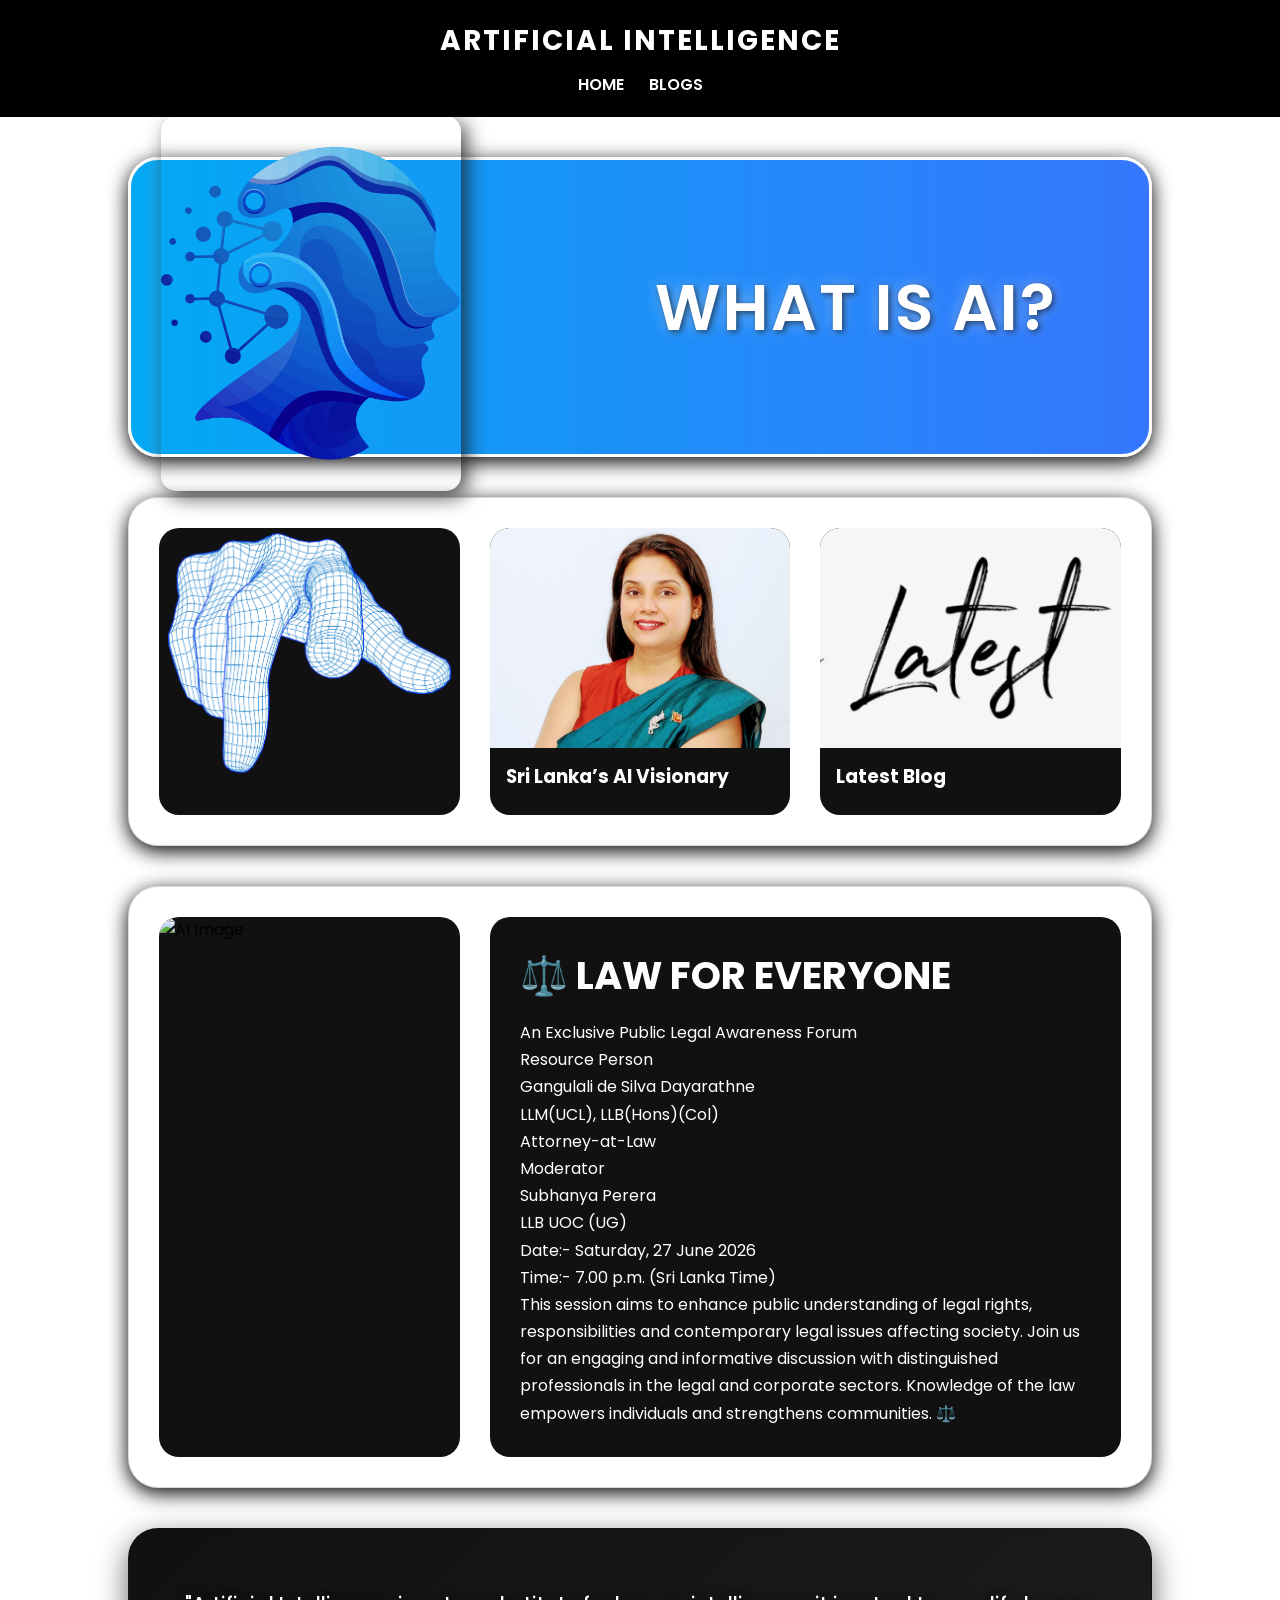
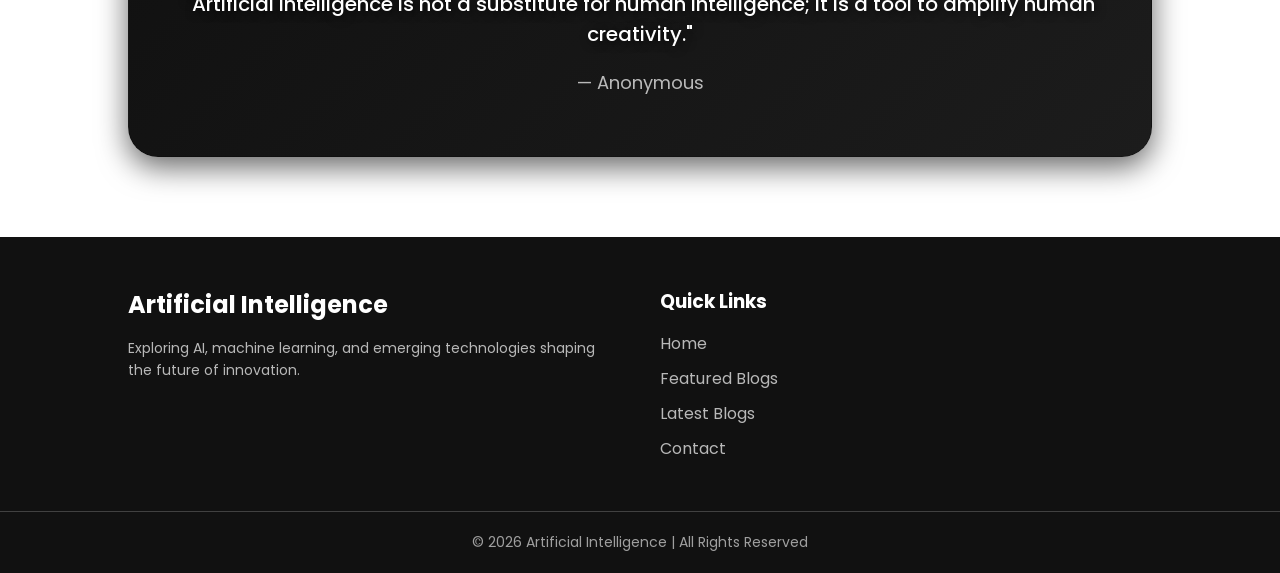
==== index.html @ 9efc9f91 "desc" ====
<!doctype html>
<html>
<head>
    <title>Artificial Intelligence</title>
	<meta name="description" content="Explore the world of Artificial Intelligence, machine learning, and emerging technologies shaping the future of innovation.">
	<meta name="viewport" content="width=device-width, initial-scale=1.0">
	<link rel="icon" type="image/png" href="Assests/favicon.png">
    <link rel="stylesheet" type="text/css" href="style.css">
</head>
<body>
	<header>
		<a href="#" class="title">Artificial Intelligence</a>
		<ul class="navigation">
			<li><a href="index.html" style=" color: #fff;">Home</a></li>
			<li><a href="Pages\Blogs.html" style=" color: #fff;">Blogs</a></li>
		</ul>
	</header>
	

	<div class="container1" >
		<div class="image-box">
            <img src="Assests/ai.png" alt="AI Image">
        </div>
		<div class="hometext">
            <p>What is AI?</p>
        </div>
	</div>

	<div class="container2" >
		<div class="tile1">
            <img src="Assests/blog1.png" alt="Main Blog">
        </div>

        <div class="tile blog-tile">
			<div class="blog-image">
				<a href="Pages/Blogs/AIVISIONARY.html">
				<img src="Pages/Blogs/Assets/PA.png" alt="Featured Blog"></a>
			</div>
			<div class="blog-content">
				<h3>Sri Lanka’s AI Visionary</h3>
				<p>Prof. Anuradhi Hapuarachchi</p>
			</div>
		</div>

		<div class="tile blog-tile">
			<div class="blog-image">
				<a href="Pages/Blogs.html">
				<img src="Assests/latest.png" alt="Featured Blog"></a>
			</div>
			<div class="blog-content">
				<h3>Latest Blog</h3>
				<!--<p>This blog explores ...</p>-->
			</div>
		</div>
	</div>

	<div class="News">
		<div class="image-box">
			<img src="Assests/news/photo_2026-06-10_09-35-35.jpg" alt="AI Image">
		</div>
		<div class="description">
			<h2>⚖️ LAW FOR EVERYONE</h2>
			<p>
				An Exclusive Public Legal Awareness Forum<br>

				Resource Person<br>
				Gangulali de Silva Dayarathne<br>
				LLM(UCL), LLB(Hons)(Col)<br>
				Attorney-at-Law <br>

				Moderator<br>
				Subhanya Perera<br>
				LLB UOC (UG)<br>

				Date:- Saturday, 27 June 2026<br>
				Time:- 7.00 p.m. (Sri Lanka Time)<br>

				This session aims to enhance public understanding of legal rights, responsibilities and contemporary legal issues affecting society.

				Join us for an engaging and informative discussion with distinguished professionals in the legal and corporate sectors.

				Knowledge of the law empowers individuals and strengthens communities. ⚖️
			</p>
		</div>
	</div>

	<div class="container3">
		<div class="quote-box">
			<p class="quote">
				"Artificial Intelligence is not a substitute for human intelligence;
				it is a tool to amplify human creativity."
			</p>
			<span class="author">— Anonymous</span>
		</div>
	</div>
	<footer class="footer">
		<div class="footer-container">
			<!-- Column 1: About -->
			<div class="footer-section">
				<h2 class="footer-title">Artificial Intelligence</h2>
				<p>
					Exploring AI, machine learning, and emerging technologies
					shaping the future of innovation.
				</p>
			</div>
			<!-- Column 2: Quick Links -->
			<div class="footer-section">
				<h3>Quick Links</h3>
				<ul>
					<li><a href="index.html">Home</a></li>
					<li><a href="#">Featured Blogs</a></li>
					<li><a href="#">Latest Blogs</a></li>
					<li><a href="#">Contact</a></li>
				</ul>
			</div>
		</div>
		<div class="footer-bottom">
			© 2026 Artificial Intelligence | All Rights Reserved
		</div>

	</footer>
</body>
</html>
---- style.css ----
@import url('https://fonts.googleapis.com/css?family=Poppins:200,300,400,500,600,700,800,900&display=swap');
*
{
	margin: 0;
	padding: 0;
	box-sizing: border-box;
  	font-family: 'Poppins', sans-serif;
}
body
{
	overflow-x: hidden;
    background-color: white;
}
header 
{
    position: sticky;
    top: 0;
    left: 0;
    width: 100%;
    height: auto;
    padding: 20px 0;
    display: flex;
    flex-direction: column;   /* stack vertically */
    justify-content: center;
    align-items: center;      /* center horizontally */
    text-align: center;
    z-index: 10000;
	background-color: black;
}

header .title
{
	position: relative;
	text-align: center;
	font-size: 28px;
	color: #fff;
	text-decoration: none;
	text-transform: uppercase;
	letter-spacing: 2px;
	font-weight: 700;
	opacity: 0;
	animation: slideLeft 0.5s ease-in-out forwards;
}

.navigation
{
	display: flex;
    gap: 25px;      /* cleaner spacing */
    margin-top: 10px;
}

.navigation li
{
	list-style: none;
}
.navigation li a
{
	text-decoration: none;
	font-size: 16px;
	margin-right: 0px;
	font-weight: 600;
	display: inline-block;
	opacity: 1;
	text-transform: uppercase;
}


.container1{
	width: 80%;
    max-width: 1200px;
    margin: 40px auto 0 auto;
    height: 300px;
    display: flex;
    align-items: center;        /* vertical alignment */
    justify-content: space-between;
    padding: 30px;
	border: 3px solid white;
	box-shadow: 0 5px 20px rgba(0,0,0,1);
	background: linear-gradient(90deg,#03a9f4, #4666FF, #ffffff, #03a9f4);
	background-size: 400%;
    border-radius: 30px;
	animation: animate 10s linear infinite;
}

.container1 .hometext {
    width: 55%;
    color: #ffffff;
}

.container1 .hometext p{
	font-size: clamp(40px, 5vw, 100px);
    font-weight: 600;
    text-align: center;
	text-transform: uppercase;
	letter-spacing: 2px;
	text-shadow: 2px 2px 6px rgba(0,0,0,0.6), 0 0 15px rgba(255,255,255,0.4);
}

.container1 .image-box {
    max-width: 300px;
    height: auto;
    border-radius: 15px;
}

.container1 .image-box img {
    width: clamp(150px, 25vw, 350px);
    height: auto;
    border-radius: 15px;
	box-shadow: 6px 6px 20px rgba(0,0,0,0.7), 0 0 25px rgba(255,255,255,0.2);
}

		
@keyframes animate{
0%{background-position: 0%;}
100%{background-position: 400%;}}


.container2{
	width: 80%;
    max-width: 1200px;
    margin: 40px auto;
    display: grid;
    grid-template-columns: repeat(3, 1fr);  /* 3 equal columns */
    gap: 30px;
    padding: 30px;
	border: 1px solid rgba(0,0,0,0.15);
	border-radius: 30px;
	box-shadow: 0 5px 20px rgba(0,0,0,1);
	
}

/* News tile section using the same 3-tile structure as container2 */
.News{
    width: 80%;
    max-width: 1200px;
    margin: 40px auto;
    display: grid;
    grid-template-columns: repeat(3, 1fr); /* same 3-column structure as container2 */
    gap: 30px;
    padding: 30px;
    border: 1px solid rgba(0,0,0,0.15);
    border-radius: 30px;
    box-shadow: 0 5px 20px rgba(0,0,0,1);
}

/* first tile: image */
.News .image-box{
    grid-column: 1 / 2;
    border-radius: 20px;
    overflow: hidden;
    background: #111;
}

.News .image-box img{
    width: 100%;
    height: 100%;
    min-height: 260px;
    object-fit: cover;
    display: block;
}

/* merged second and third tiles: description */
.News .description{
    grid-column: 2 / 4;
    display: flex;
    flex-direction: column;
    justify-content: center;
    padding: 30px;
    border-radius: 20px;
    background: #111;
    color: #ffffff;
}

.News .description h2{
    font-size: clamp(24px, 3vw, 42px);
    margin-bottom: 15px;
}

.News .description p{
    font-size: 16px;
    line-height: 1.7;
}

.tile1 {
    border-radius: 20px;
    overflow: hidden;
    background: #111;
    color: white;
    text-align: center;
    transition: 0.3s ease;
}

.tile1 img {
    width: 100%;
    height: 250px;
    object-fit: cover;
}

.blog-tile{
  overflow: hidden;
  border-radius: 20px;
  background: #111;
  color: #fff;
  cursor: pointer;
  transition: 0.35s ease;
}

/* image */
.blog-tile .blog-image img{
  width: 100%;
  height: 220px;
  object-fit: cover;
  display: block;
  transition: 0.35s ease;
}

/* content area (title always visible) */
.blog-tile .blog-content{
  padding: 14px 16px;
}

/* details hidden by default */
.blog-tile .blog-content p{
  margin-top: 10px;
  font-size: 14px;
  opacity: 0;
  max-height: 0;
  overflow: hidden;
  transition: 0.35s ease;
}

/* hover reveal */
.blog-tile:hover .blog-content p{
  opacity: 1;
  max-height: 80px; /* adjust for more/less lines */
}

/* optional image zoom */
.blog-tile:hover .blog-image img{
  transform: scale(1.05);
}

.container3 {
    width: 80%;
    max-width: 1200px;
    margin: 40px auto;
    padding: 60px 40px;
    border-radius: 30px;
    border: 1px solid rgba(0,0,0,0.15);
    text-align: center;
	backdrop-filter: blur(10px);
    background: linear-gradient(135deg, #111, #1c1c1c);
    box-shadow: 0 10px 30px rgba(0,0,0,0.6);
}

.quote {
    font-size: clamp(10px, 3vw, 20px);
    font-weight: 500;
    color: white;
    line-height: 1.5;
    text-shadow: 2px 2px 10px rgba(0,0,0,0.7);
}

.author {
    display: block;
    margin-top: 20px;
    font-size: 18px;
    color: rgba(255,255,255,0.7);
}

.footer {
    margin-top: 80px;
    background: #111;
    color: white;
    padding: 50px 0 0 0;
}

.footer-container {
    width: 80%;
    max-width: 1200px;
    margin: auto;
    display: grid;
    grid-template-columns: repeat(2, 1fr);
    gap: 40px;
}

.footer-section h2,
.footer-section h3 {
    margin-bottom: 15px;
}

.footer-section p {
    font-size: 14px;
    line-height: 1.6;
    color: rgba(255,255,255,0.7);
}

.footer-section ul {
    list-style: none;
    padding: 0;
}

.footer-section ul li {
    margin-bottom: 10px;
}

.footer-section ul li a {
    text-decoration: none;
    color: rgba(255,255,255,0.7);
    transition: 0.3s ease;
}

.footer-section ul li a:hover {
    color: white;
}

.footer-bottom {
    text-align: center;
    padding: 20px 0;
    margin-top: 40px;
    border-top: 1px solid rgba(255,255,255,0.2);
    font-size: 14px;
    color: rgba(255,255,255,0.6);
}

img{ max-width: 100%; height: auto; }

a:focus-visible, button:focus-visible{
  outline: 2px solid #fff;
  outline-offset: 3px;
}

@keyframes slideLeft
{
	0%
	{
		transform: translateX(-150px);
		opacity: 0;
	}
	100%
	{
		transform: translateX(0px);
		opacity: 1;
	}
}

@media (max-width: 900px) {
    .container2 {
        grid-template-columns: 1fr;
    }
}

@media (max-width: 1100px){
  .container2{ grid-template-columns: repeat(2, 1fr); }
}

@media (max-width: 700px){
  .container2{ grid-template-columns: 1fr; }
}

@media (max-width: 768px) {
    .footer-container {
        grid-template-columns: 1fr;
        text-align: center;
    }
}

@media (max-width: 768px){
  .News{
    grid-template-columns: 1fr;
  }

  .News .image-box,
  .News .description{
    grid-column: 1 / 2;
  }

  .News .image-box img{
    min-height: 220px;
  }
  .container1{
    flex-direction: column;
    height: auto;
    gap: 20px;
    text-align: center;
  }
  .container1 .hometext{
    width: 100%;
  }
}
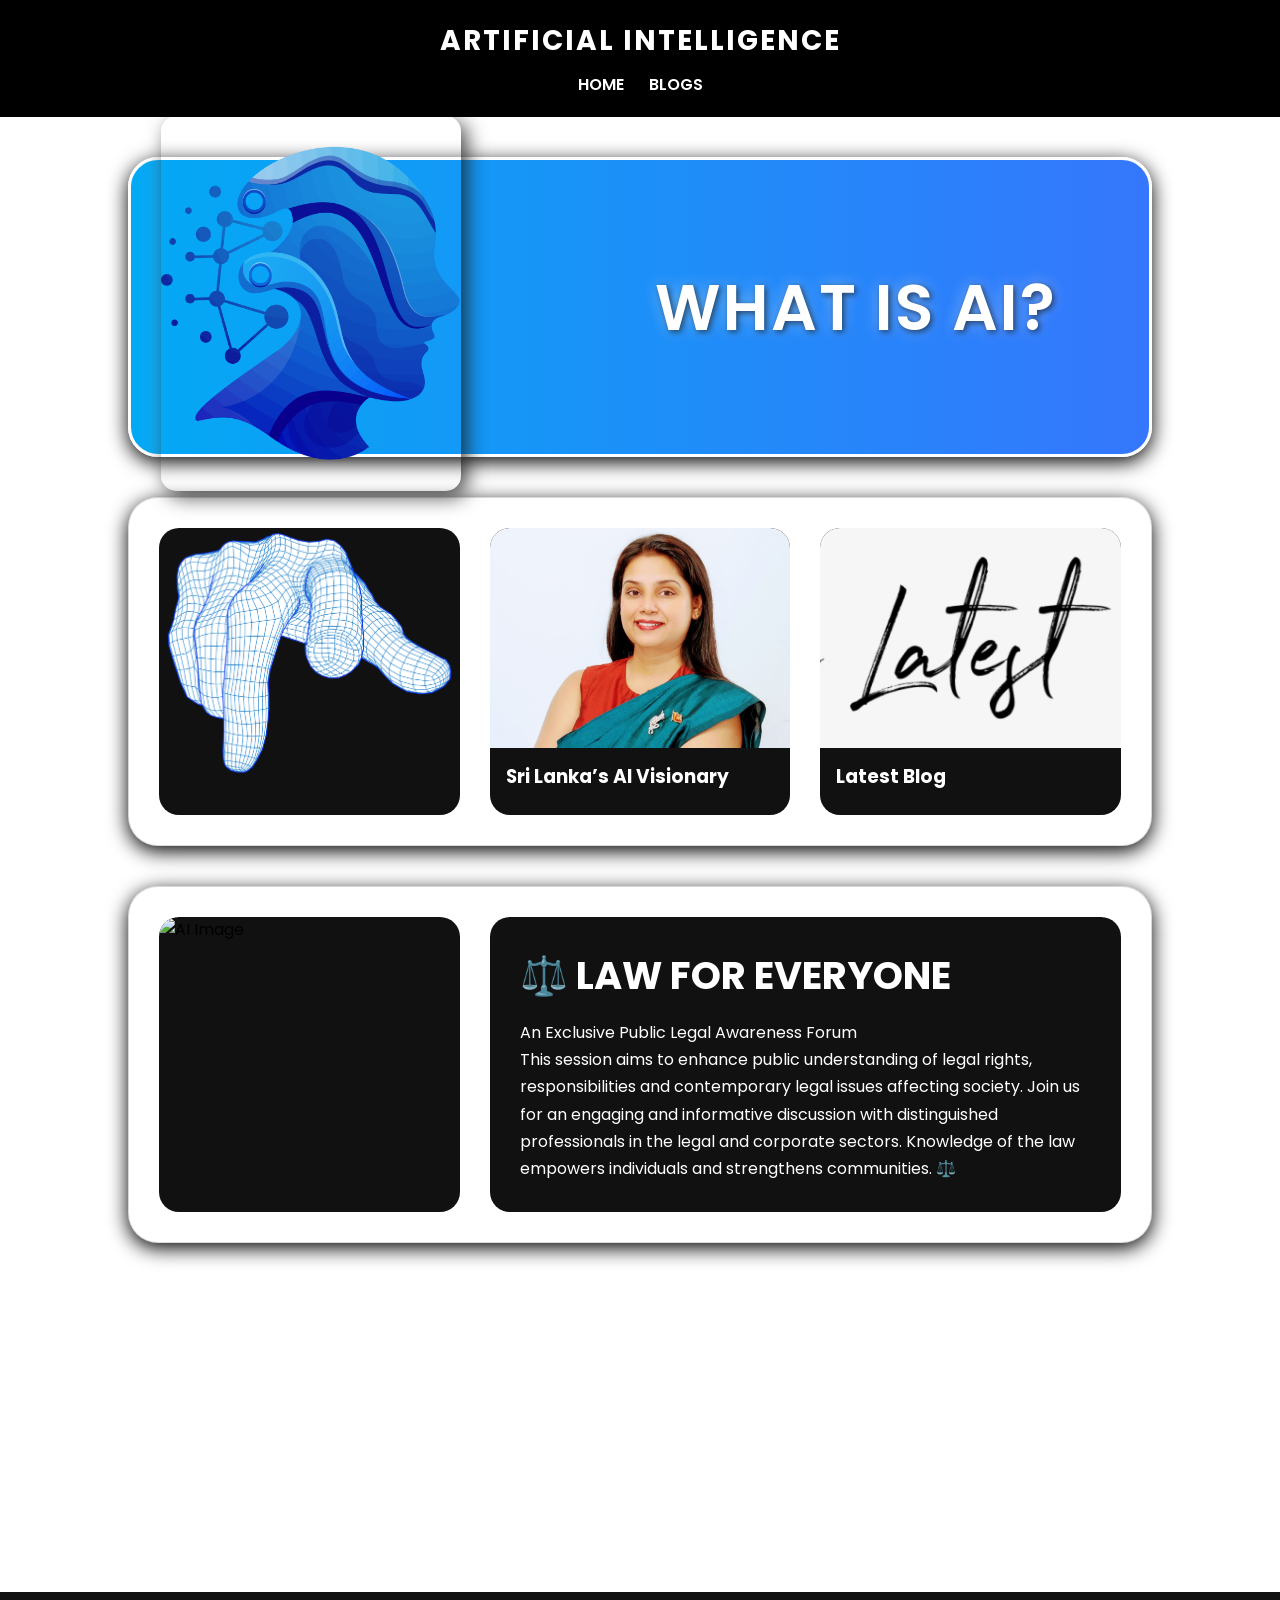
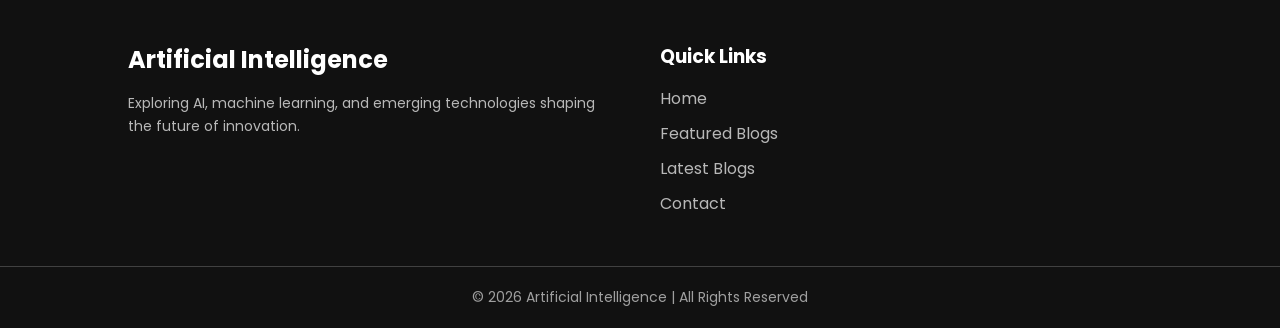
==== commit 0544cd73: "hh" ====
--- a/index.html
+++ b/index.html
@@ -56,24 +56,12 @@
 
 	<div class="News">
 		<div class="image-box">
-			<img src="Assests/news/photo_2026-06-10_09-35-35.jpg" alt="AI Image">
+			<img src="Assests/news/4t0.jpg" alt="AI Image">
 		</div>
 		<div class="description">
 			<h2>⚖️ LAW FOR EVERYONE</h2>
 			<p>
 				An Exclusive Public Legal Awareness Forum<br>
-
-				Resource Person<br>
-				Gangulali de Silva Dayarathne<br>
-				LLM(UCL), LLB(Hons)(Col)<br>
-				Attorney-at-Law <br>
-
-				Moderator<br>
-				Subhanya Perera<br>
-				LLB UOC (UG)<br>
-
-				Date:- Saturday, 27 June 2026<br>
-				Time:- 7.00 p.m. (Sri Lanka Time)<br>
 
 				This session aims to enhance public understanding of legal rights, responsibilities and contemporary legal issues affecting society.
 
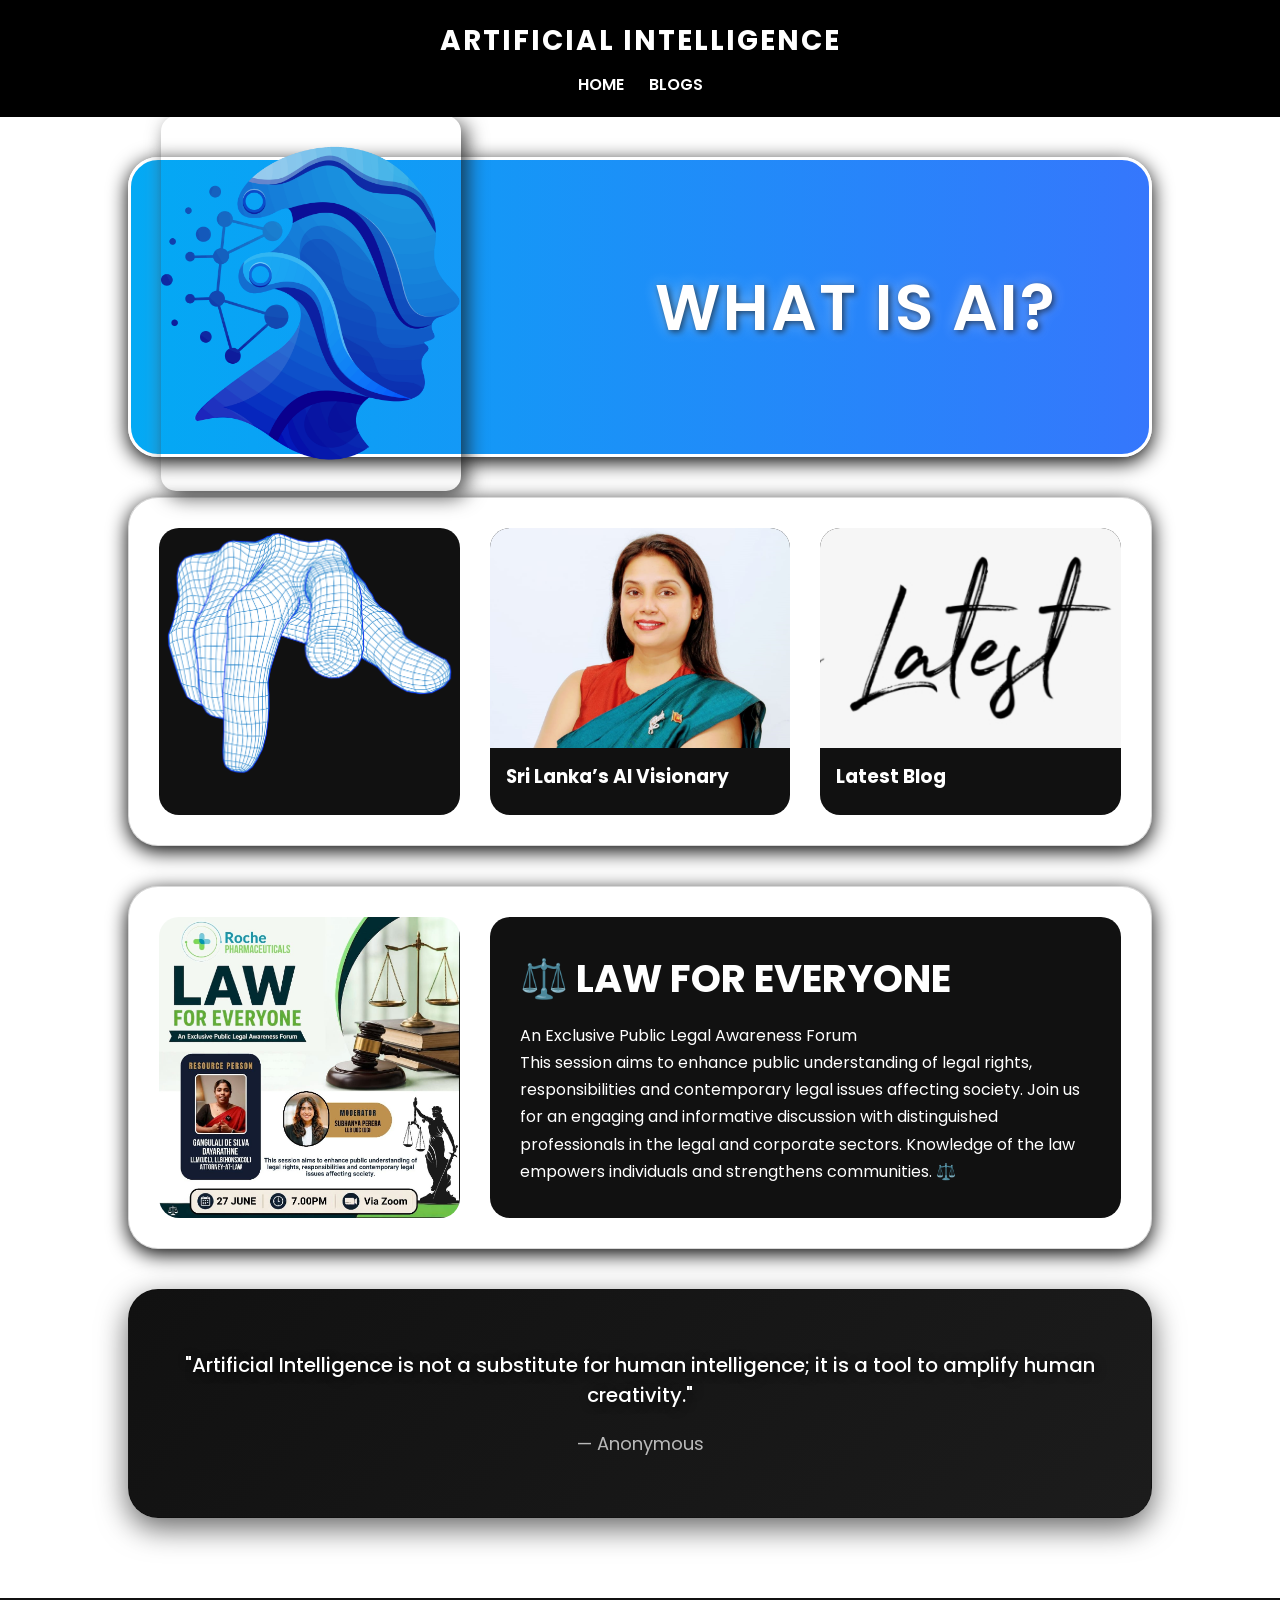
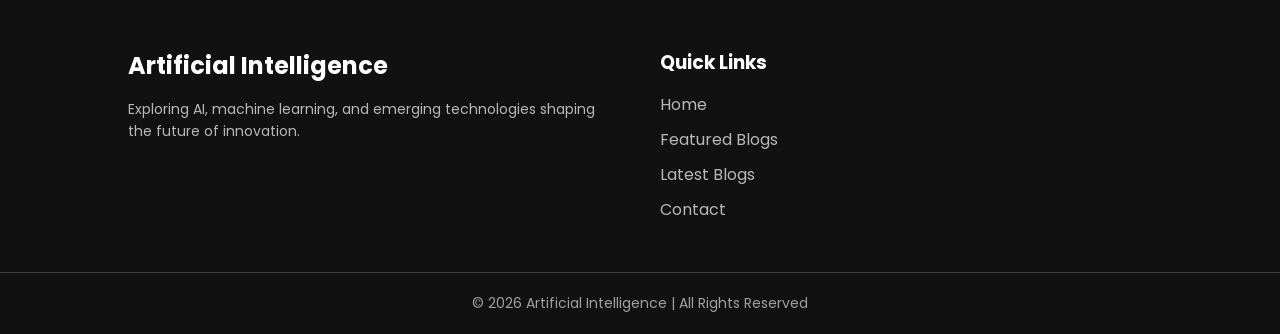
==== commit 420303a1: "hb" ====
--- a/index.html
+++ b/index.html
@@ -56,7 +56,7 @@
 
 	<div class="News">
 		<div class="image-box">
-			<img src="Assests/news/4t0.jpg" alt="AI Image">
+			<img src="Assests/News/4t0.jpg" alt="AI Image">
 		</div>
 		<div class="description">
 			<h2>⚖️ LAW FOR EVERYONE</h2>
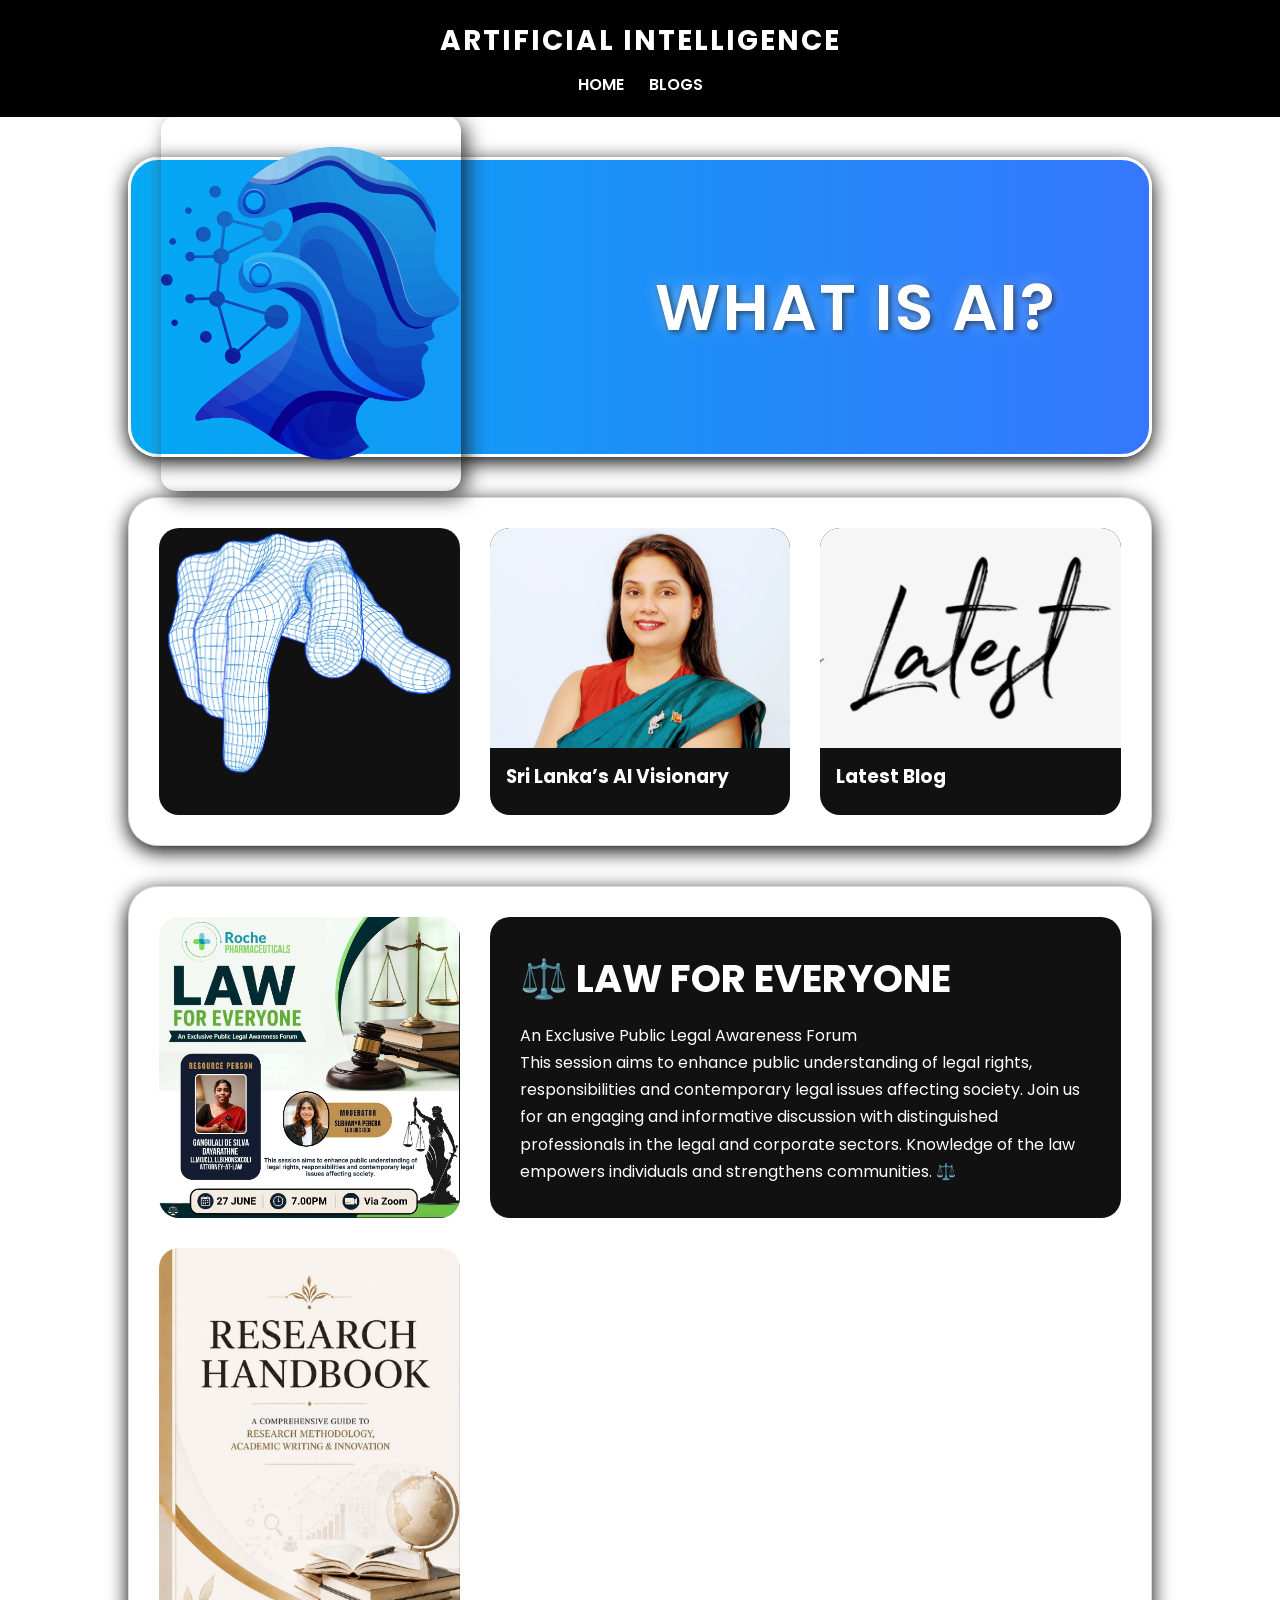
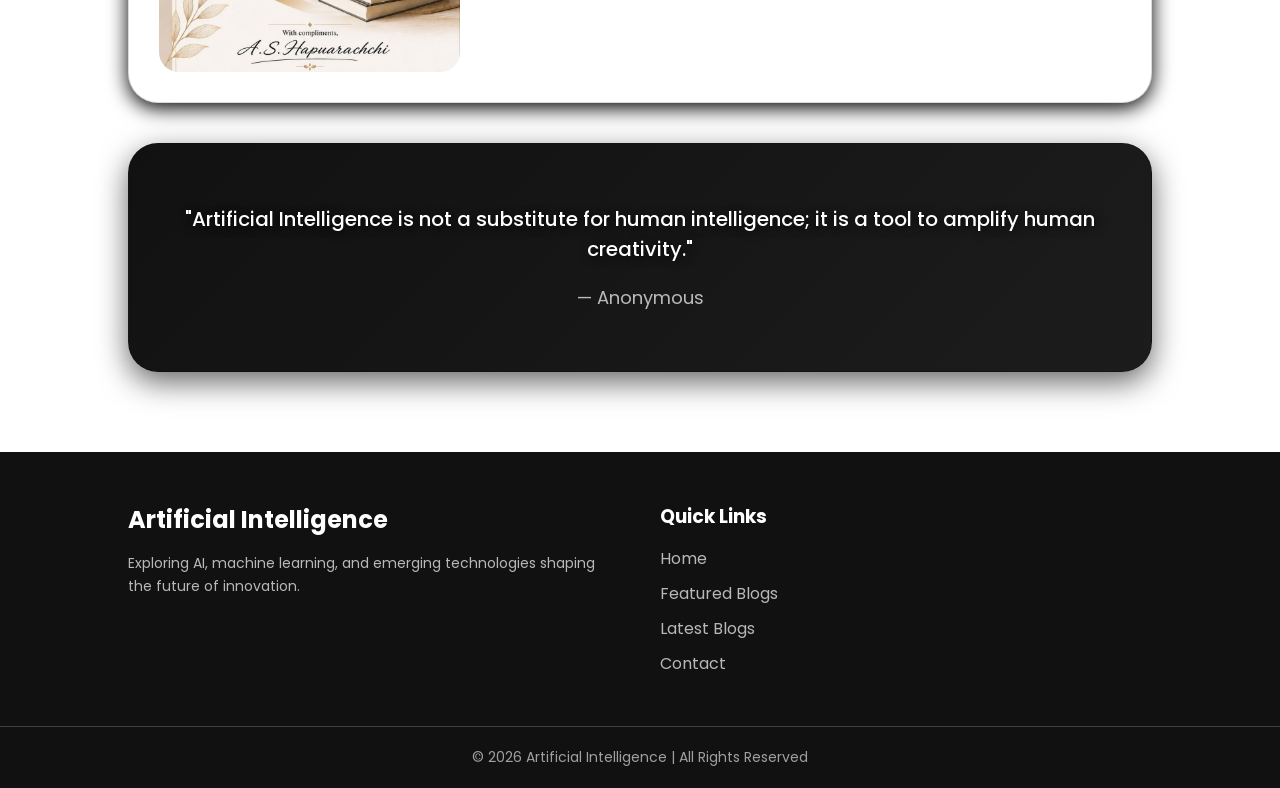
==== commit 3a4f6b66: "resea" ====
--- a/index.html
+++ b/index.html
@@ -70,6 +70,9 @@
 				Knowledge of the law empowers individuals and strengthens communities. ⚖️
 			</p>
 		</div>
+		<div class="image-box">
+			<img src="Assests/News/Res_handbook.jpg" alt="AI Image">
+		</div>
 	</div>
 
 	<div class="container3">
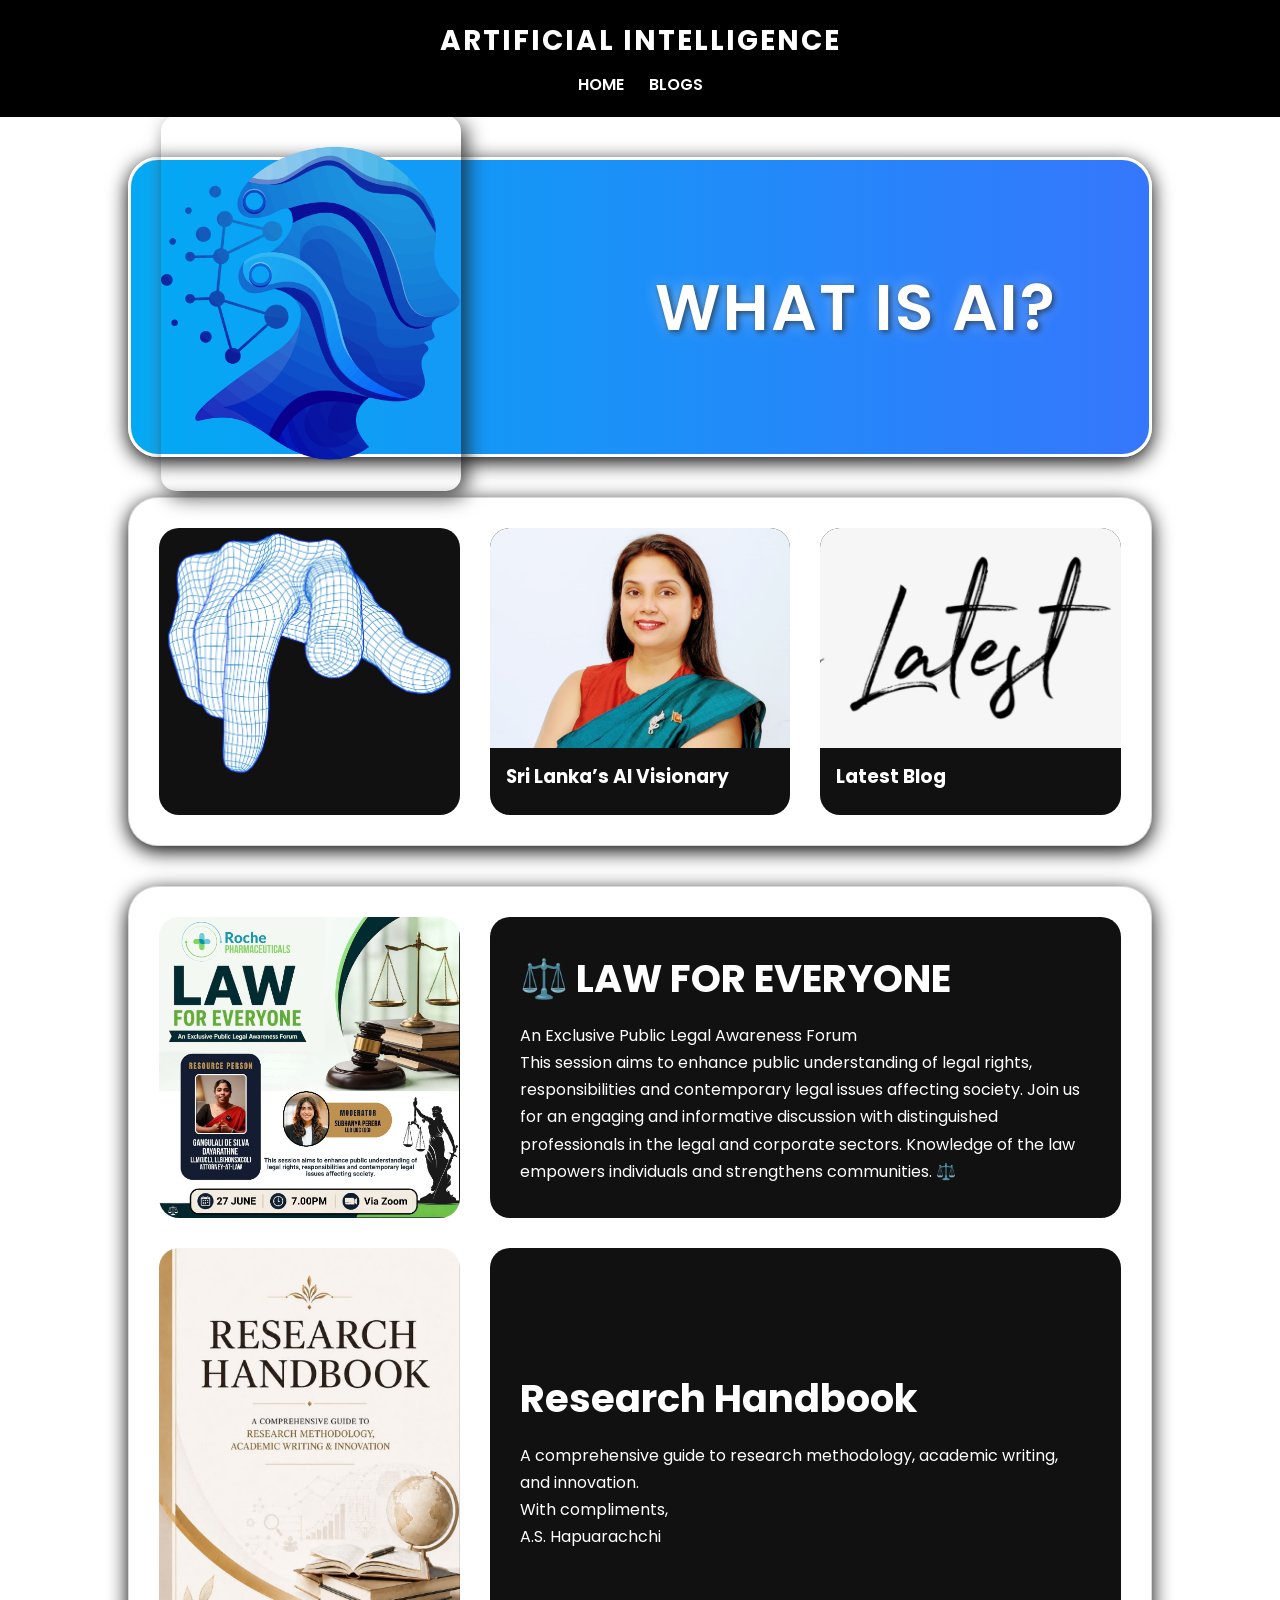
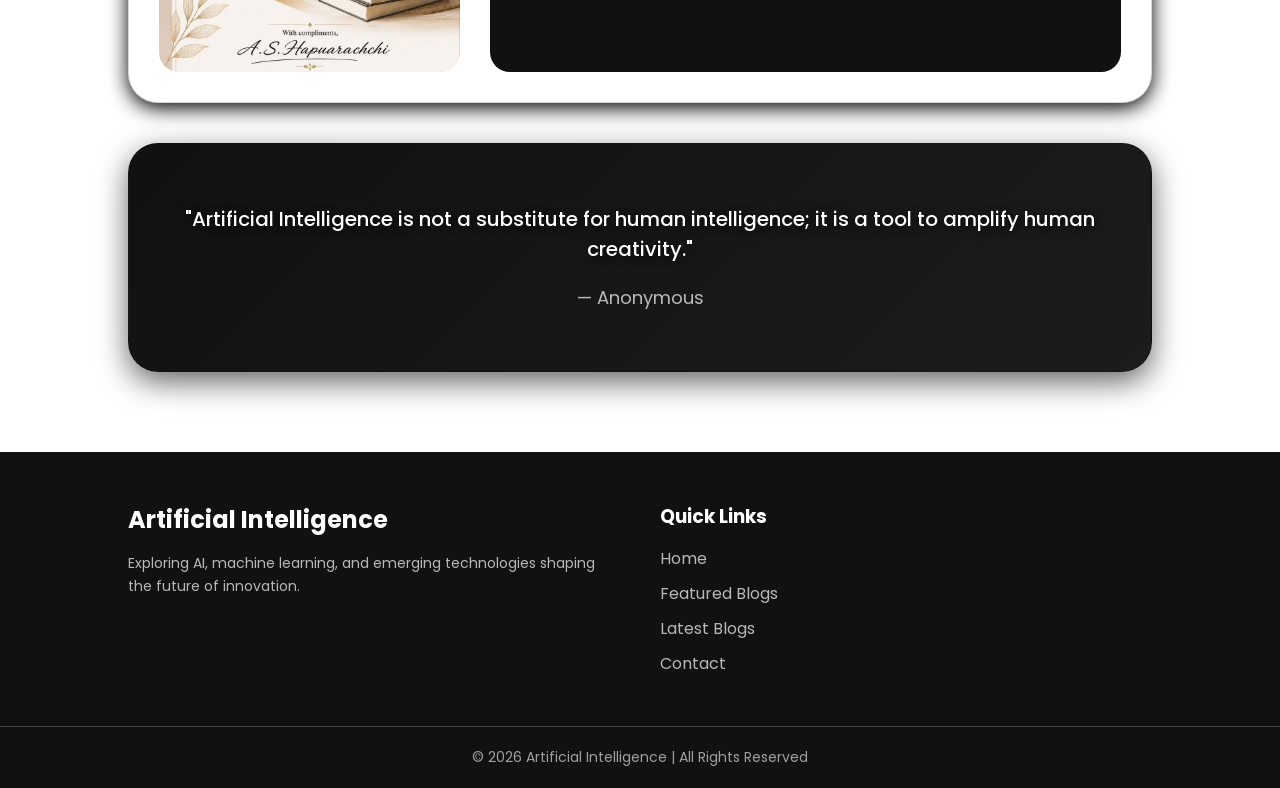
==== commit f817c810: "des" ====
--- a/index.html
+++ b/index.html
@@ -73,6 +73,14 @@
 		<div class="image-box">
 			<img src="Assests/News/Res_handbook.jpg" alt="AI Image">
 		</div>
+		<div class="description">
+			<h2>Research Handbook</h2>
+			<p>
+				A comprehensive guide to research methodology, academic writing, and innovation. <br> 
+				With compliments,</br>
+				A.S. Hapuarachchi
+			</p>
+		</div>
 	</div>
 
 	<div class="container3">
